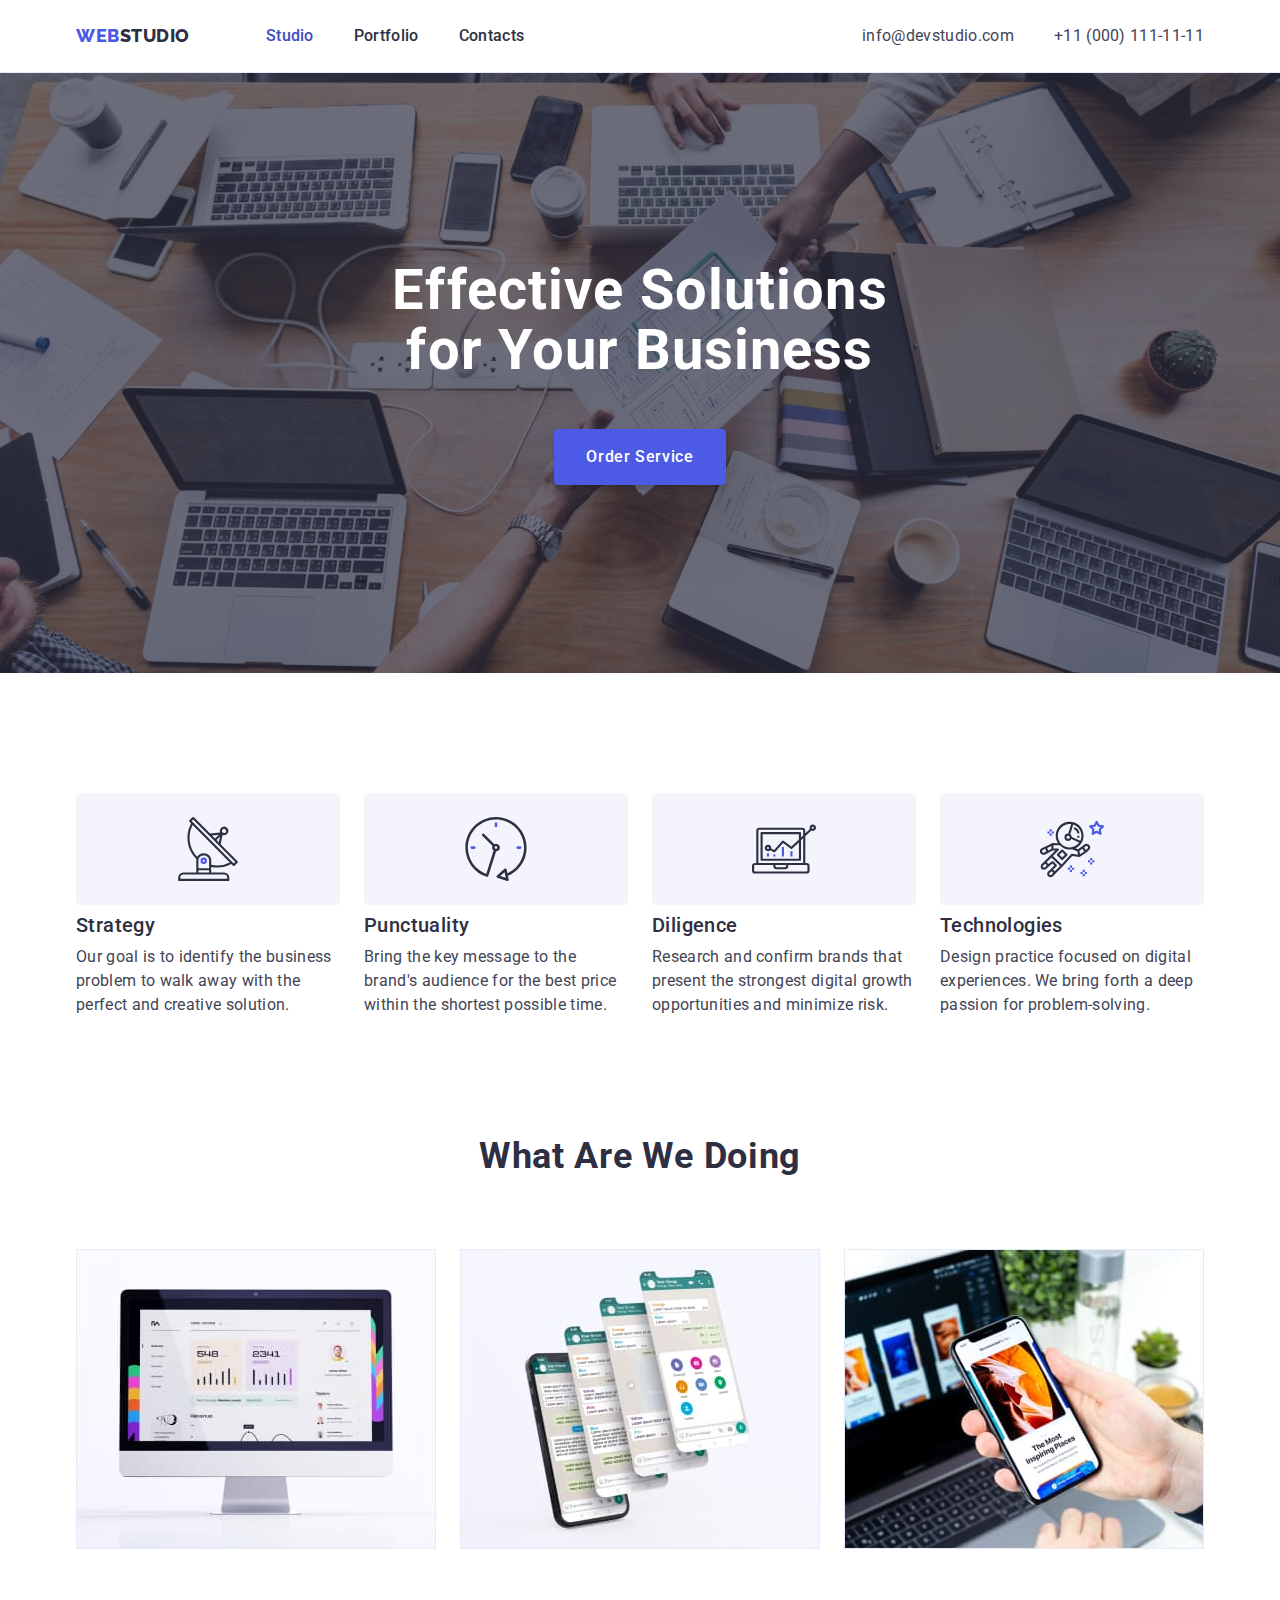
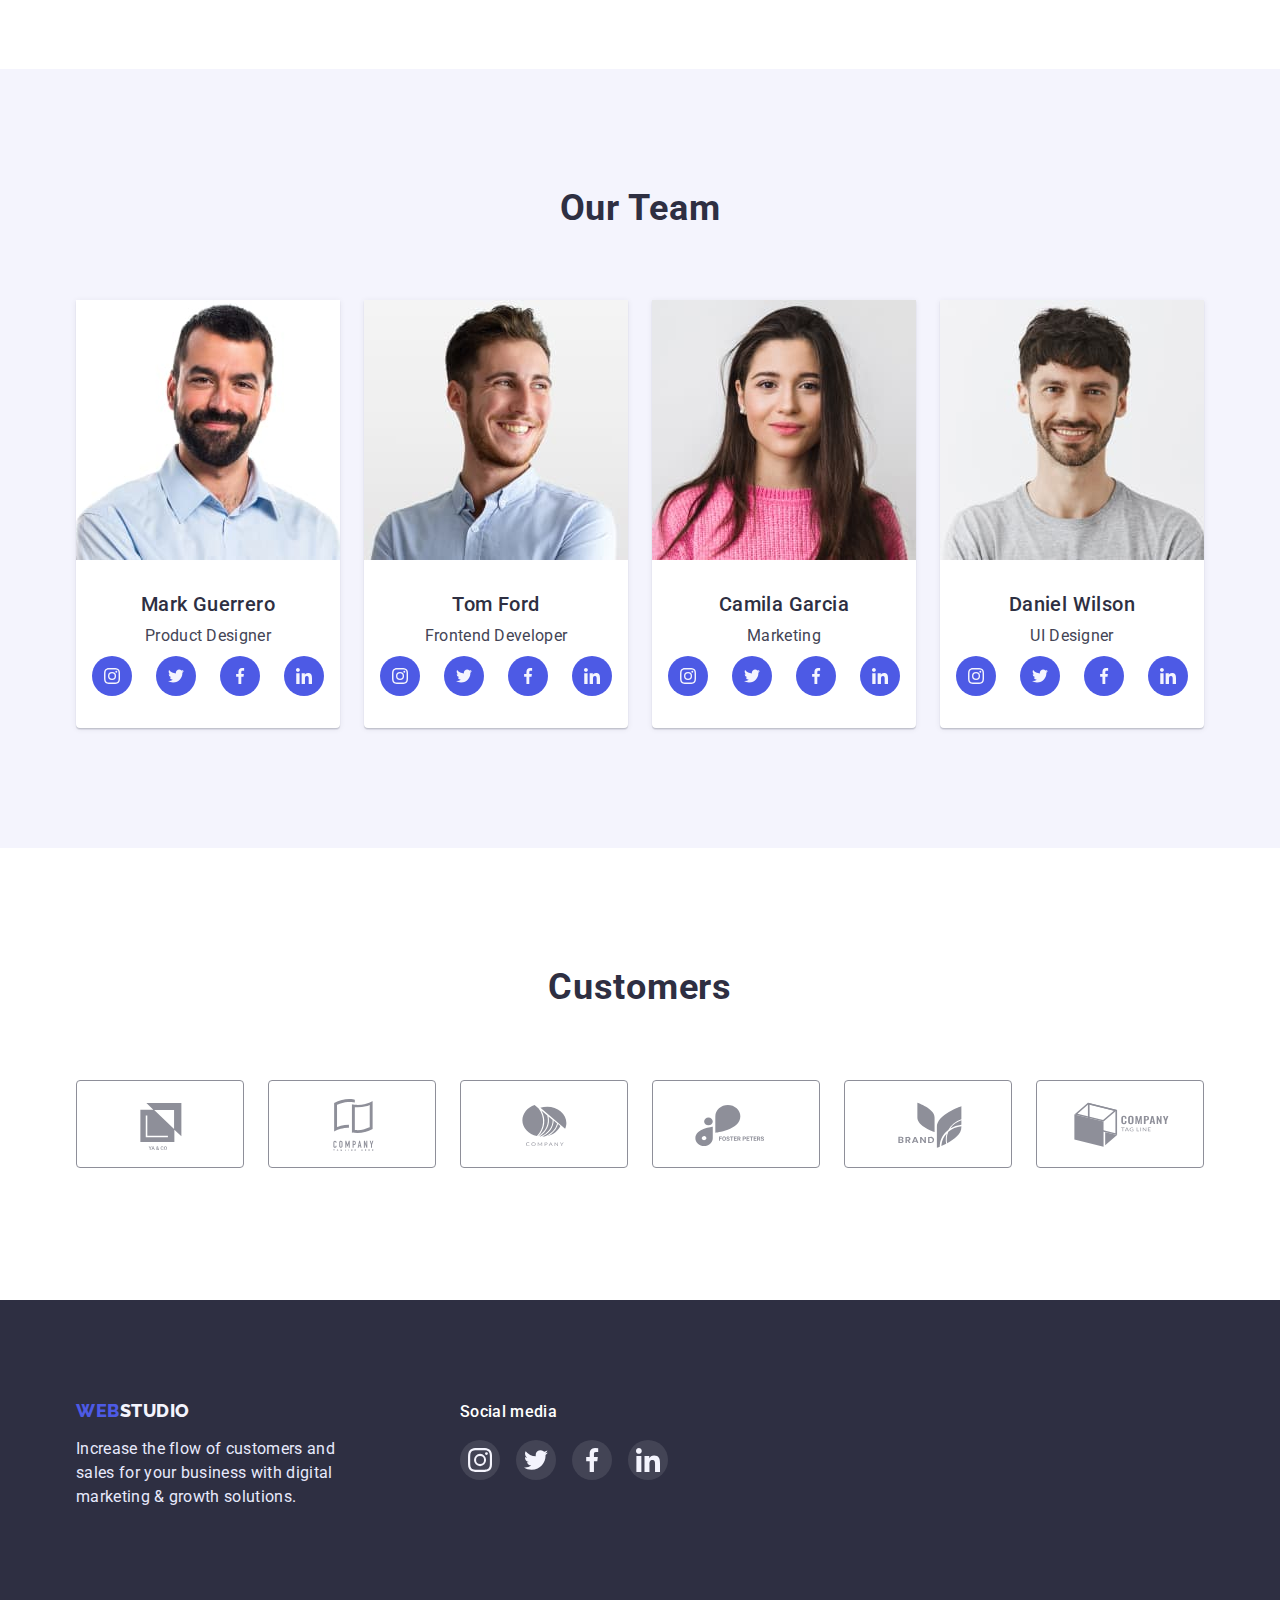
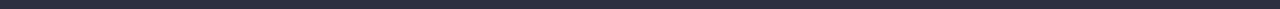
==== index.html @ c47330cb "Initial commit" ====
<!DOCTYPE html>
<html lang="en">
	<head>
		<meta charset="UTF-8" />
		<meta http-equiv="X-UA-Compatible" content="IE=edge" />
		<meta name="viewport" content="width=device-width, initial-scale=1.0" />
		<title>WebStudio</title>
		<link rel="preconnect" href="https://fonts.googleapis.com" />
		<link rel="preconnect" href="https://fonts.gstatic.com" crossorigin />
		<link
			href="https://fonts.googleapis.com/css2?family=Raleway:wght@800&family=Roboto:wght@400;500;700&display=swap"
			rel="stylesheet"
		/>
		<link
			rel="stylesheet"
			href="https://cdnjs.cloudflare.com/ajax/libs/modern-normalize/1.1.0/modern-normalize.min.css"
		/>
		<link rel="stylesheet" href="./css/styles.css" />
		<link rel="stylesheet" href="./css/index.css" />
	</head>
	<body>
		<header class="page-header">
			<div class="container nav-header">
				<nav class="nav-site">
					<a class="logo decor" href="./index.html">Web<span class="sign">Studio</span></a>
					<ul class="nav-list">
						<li class="nav-item">
							<a href="./index.html" class="link decor current">Studio</a>
						</li>
						<li class="nav-item">
							<a href="./portfolio.html" class="link decor">Portfolio</a>
						</li>
						<li class="nav-item">
							<a href="" class="link decor">Contacts</a>
						</li>
					</ul>
				</nav>
				<address>
					<ul class="contacts-list">
						<li class="contacts-item">
							<a href="mailto:info@devstudio.com" class="link decor">info@devstudio.com</a>
						</li>
						<li class="contacts-item">
							<a href="tel:+110001111111" class="link decor">+11 (000) 111-11-11</a>
						</li>
					</ul>
				</address>
			</div>
		</header>
		<main>
			<section class="hero centered">
				<div class="container">
					<h1 class="hero-title centered">Effective Solutions for Your Business</h1>
					<button class="btn" type="button">Order Service</button>
				</div>
			</section>
			<section class="section advantages">
				<div class="container">
					<h2 class="section-title centered visually-hidden">Advantages</h2>
					<ul class="advantages-list">
						<li class="advantages-item icon-antenna">
							<h3 class="title">Strategy</h3>
							<p class="text">
								Our goal is to identify the business problem to walk away with the perfect and creative solution.
							</p>
						</li>
						<li class="advantages-item icon-clock">
							<h3 class="title">Punctuality</h3>
							<p class="text">
								Bring the key message to the brand's audience for the best price within the shortest possible time.
							</p>
						</li>
						<li class="advantages-item icon-diagram">
							<h3 class="title">Diligence</h3>
							<p class="text">
								Research and confirm brands that present the strongest digital growth opportunities and minimize risk.
							</p>
						</li>
						<li class="advantages-item icon-astronaut">
							<h3 class="title">Technologies</h3>
							<p class="text">
								Design practice focused on digital experiences. We bring forth a deep passion for problem-solving.
							</p>
						</li>
					</ul>
				</div>
			</section>
			<section class="section technologies">
				<div class="container">
					<h2 class="section-title centered">What are we doing</h2>
					<ul class="technologies-list">
						<li class="technologies-item">
							<img src="./images/technologies/desktop.jpg" alt="Feature desktop" width="360" />
						</li>
						<li class="technologies-item">
							<img src="./images/technologies/mobile.jpg" alt="Feature mobile" width="360" />
						</li>
						<li class="technologies-item">
							<img src="./images/technologies/tablet.jpg" alt="Feature tablet" width="360" />
						</li>
					</ul>
				</div>
			</section>
			<section class="section team">
				<div class="container">
					<h2 class="section-title centered">Our Team</h2>
					<ul class="team-list">
						<li class="team-item">
							<img src="./images/team/Mark.jpg" alt="Mark Guerrero" width="264" />
							<div class="team-info centered">
								<h3 class="title">Mark Guerrero</h3>
								<p class="text">Product Designer</p>
								<ul class="team-social-list">
									<li class="team-social-item">
										<a href="" class="team-social-link decor">
											<svg class="team-social-icon" width="16" height="16">
												<use href="./images/symbol-defs.svg#icon-instagram"></use>
											</svg>
										</a>
									</li>
									<li class="team-social-item">
										<a href="" class="team-social-link decor">
											<svg class="team-social-icon" width="16" height="16">
												<use href="./images/symbol-defs.svg#icon-twitter"></use>
											</svg>
										</a>
									</li>
									<li class="team-social-item">
										<a href="" class="team-social-link decor">
											<svg class="team-social-icon" width="16" height="16">
												<use href="./images/symbol-defs.svg#icon-facebook"></use>
											</svg>
										</a>
									</li>
									<li class="team-social-item">
										<a href="" class="team-social-link decor">
											<svg class="team-social-icon" width="16" height="16">
												<use href="./images/symbol-defs.svg#icon-linkedin"></use>
											</svg>
										</a>
									</li>
								</ul>
							</div>
						</li>
						<li class="team-item">
							<img src="./images/team/Tom.jpg" alt="Tom Ford" width="264" />
							<div class="team-info centered">
								<h3 class="title">Tom Ford</h3>
								<p class="text">Frontend Developer</p>
								<ul class="team-social-list">
									<li class="team-social-item">
										<a href="" class="team-social-link decor">
											<svg class="team-social-icon" width="16" height="16">
												<use href="./images/symbol-defs.svg#icon-instagram"></use>
											</svg>
										</a>
									</li>
									<li class="team-social-item">
										<a href="" class="team-social-link decor">
											<svg class="team-social-icon" width="16" height="16">
												<use href="./images/symbol-defs.svg#icon-twitter"></use>
											</svg>
										</a>
									</li>
									<li class="team-social-item">
										<a href="" class="team-social-link decor">
											<svg class="team-social-icon" width="16" height="16">
												<use href="./images/symbol-defs.svg#icon-facebook"></use>
											</svg>
										</a>
									</li>
									<li class="team-social-item">
										<a href="" class="team-social-link decor">
											<svg class="team-social-icon" width="16" height="16">
												<use href="./images/symbol-defs.svg#icon-linkedin"></use>
											</svg>
										</a>
									</li>
								</ul>
							</div>
						</li>
						<li class="team-item">
							<img src="./images/team/Camila.jpg" alt="Camila Garcia" width="264" />
							<div class="team-info centered">
								<h3 class="title">Camila Garcia</h3>
								<p class="text">Marketing</p>
								<ul class="team-social-list">
									<li class="team-social-item">
										<a href="" class="team-social-link decor">
											<svg class="team-social-icon" width="16" height="16">
												<use href="./images/symbol-defs.svg#icon-instagram"></use>
											</svg>
										</a>
									</li>
									<li class="team-social-item">
										<a href="" class="team-social-link decor">
											<svg class="team-social-icon" width="16" height="16">
												<use href="./images/symbol-defs.svg#icon-twitter"></use>
											</svg>
										</a>
									</li>
									<li class="team-social-item">
										<a href="" class="team-social-link decor">
											<svg class="team-social-icon" width="16" height="16">
												<use href="./images/symbol-defs.svg#icon-facebook"></use>
											</svg>
										</a>
									</li>
									<li class="team-social-item">
										<a href="" class="team-social-link decor">
											<svg class="team-social-icon" width="16" height="16">
												<use href="./images/symbol-defs.svg#icon-linkedin"></use>
											</svg>
										</a>
									</li>
								</ul>
							</div>
						</li>
						<li class="team-item">
							<img src="./images/team/Daniel.jpg" alt="Daniel Wilson" width="264" />
							<div class="team-info centered">
								<h3 class="title">Daniel Wilson</h3>
								<p class="text">UI Designer</p>
								<ul class="team-social-list">
									<li class="team-social-item">
										<a href="" class="team-social-link decor">
											<svg class="team-social-icon" width="16" height="16">
												<use href="./images/symbol-defs.svg#icon-instagram"></use>
											</svg>
										</a>
									</li>
									<li class="team-social-item">
										<a href="" class="team-social-link decor">
											<svg class="team-social-icon" width="16" height="16">
												<use href="./images/symbol-defs.svg#icon-twitter"></use>
											</svg>
										</a>
									</li>
									<li class="team-social-item">
										<a href="" class="team-social-link decor">
											<svg class="team-social-icon" width="16" height="16">
												<use href="./images/symbol-defs.svg#icon-facebook"></use>
											</svg>
										</a>
									</li>
									<li class="team-social-item">
										<a href="" class="team-social-link decor">
											<svg class="team-social-icon" width="16" height="16">
												<use href="./images/symbol-defs.svg#icon-linkedin"></use>
											</svg>
										</a>
									</li>
								</ul>
							</div>
						</li>
					</ul>
				</div>
			</section>
			<section class="section customers">
				<div class="container">
					<h2 class="section-title centered">Customers</h2>
					<ul class="customers-list">
						<li class="customers-item">
							<a href="" class="customers-link decor">
								<svg class="customers-icon">
									<use href="./images/symbol-defs.svg#icon-yaco"></use>
								</svg>
							</a>
						</li>
						<li class="customers-item">
							<a href="" class="customers-link decor">
								<svg class="customers-icon">
									<use href="./images/symbol-defs.svg#icon-taglinehere"></use>
								</svg>
							</a>
						</li>
						<li class="customers-item">
							<a href="" class="customers-link decor">
								<svg class="customers-icon">
									<use href="./images/symbol-defs.svg#icon-company"></use>
								</svg>
							</a>
						</li>
						<li class="customers-item">
							<a href="" class="customers-link decor">
								<svg class="customers-icon">
									<use href="./images/symbol-defs.svg#icon-foster"></use>
								</svg>
							</a>
						</li>
						<li class="customers-item">
							<a href="" class="customers-link decor">
								<svg class="customers-icon">
									<use href="./images/symbol-defs.svg#icon-brand"></use>
								</svg>
							</a>
						</li>
						<li class="customers-item">
							<a href="" class="customers-link decor">
								<svg class="customers-icon">
									<use href="./images/symbol-defs.svg#icon-tagline"></use>
								</svg>
							</a>
						</li>
					</ul>
				</div>
			</section>
		</main>
		<footer class="footer-page">
			<div class="container footer-container">
				<div class="section-info">
					<a class="footer-logo decor" href="./index.html">Web<span class="sign">Studio</span></a>
					<p class="footer-text">
						Increase the flow of customers and sales for your business with digital marketing & growth solutions.
					</p>
				</div>
				<div class="footer-social-list">
					<p class="social-text">Social media</p>
					<ul class="social-list">
						<li class="social-item">
							<a href="" class="social-link decor">
								<svg class="social-icon" width="24" height="24">
									<use href="./images/symbol-defs.svg#icon-instagram"></use>
								</svg>
							</a>
						</li>
						<li class="social-item">
							<a href="" class="social-link decor">
								<svg class="social-icon" width="24" height="24">
									<use href="./images/symbol-defs.svg#icon-twitter"></use>
								</svg>
							</a>
						</li>
						<li class="social-item">
							<a href="" class="social-link decor">
								<svg class="social-icon" width="24" height="24">
									<use href="./images/symbol-defs.svg#icon-facebook"></use>
								</svg>
							</a>
						</li>
						<li class="social-item">
							<a href="" class="social-link decor">
								<svg class="social-icon" width="24" height="24">
									<use href="./images/symbol-defs.svg#icon-linkedin"></use>
								</svg>
							</a>
						</li>
					</ul>
				</div>
			</div>
		</footer>
	</body>
</html>
---- css/styles.css ----
:root {
	--main-white-color: #fff;
	--main-font: "Roboto", sans-serif;
	--secondary-font: "Raleway", sans-serif;
	--primary-color-text: #2e2f42;
	--secondary-color-text: #434455;
	--text-cloud-color: #f4f4fd;
	--text-cornflower-color: #e7e9fc;
	--iris-color: #4d5ae5;
	--ocean-color: #404bbf;
	--slate-color: #8e8f99;
	--footer-bgc: rgba(255, 255, 255, 0.1);
	--green-color: #31d0aa;
	--btn-shadow: 0px 4px 4px rgba(0, 0, 0, 0.15);
	--team-radius: 0px 0px 4px 4px;
	--team-shadow: 0px 1px 6px rgba(46, 47, 66, 0.08), 0px 1px 1px rgba(46, 47, 66, 0.16),
		0px 2px 1px rgba(46, 47, 66, 0.08);
	--btn-filter: 0px 3px 1px rgba(0, 0, 0, 0.1), 0px 2px 1px rgba(0, 0, 0, 0.08), 0px 2px 2px rgba(0, 0, 0, 0.12);
	--card-gap: 24px;
	--border-value: 1px solid #e7e9fc;
	--radius: 4px;
}

body {
	font-family: var(--main-font);
	background-color: var(--main-white-color);
	color: var(--primary-color-text);
}
ul,
ol {
	list-style: none;
	padding: 0;
	margin: 0;
}
h1,
h2,
h3,
h4,
h5,
h6,
p {
	margin: 0;
	padding: 0;
}
img {
	display: block;
	max-width: 100%;
	height: auto;
}
address {
	font-style: normal;
	margin-left: auto;
}
button {
	display: block;
	border-radius: 4px;
	border: none;
	cursor: pointer;
}
.decor {
	text-decoration: none;
}
.visually-hidden {
	position: absolute;
	width: 1px;
	height: 1px;
	margin: -1px;
	border: 0;
	padding: 0;
	white-space: nowrap;
	clip-path: inset(100%);
	clip: rect(0 0 0 0);
	overflow: hidden;
}
.container {
	width: 1158px;
	padding: 0 15px;
	margin: 0 auto;
}
.centered {
	text-align: center;
}
.section {
	padding-top: 120px;
	padding-bottom: 120px;
}
.section-title {
	margin-bottom: 72px;

	font-weight: 700;
	font-size: 36px;
	line-height: 1.1; /* 40/36 */
	letter-spacing: 0.02em;

	text-transform: capitalize;
}

/****************** Page Header *******************/
.page-header {
	padding: var(--card-gap) 0;
	border-bottom: var(--border-value);
}
.nav-header {
	display: flex;
	align-items: center;
}
.nav-site {
	display: flex;
}
.logo {
	font-family: var(--secondary-font);
	font-weight: 800;
	font-size: 18px;
	line-height: 1.3; /* 24/18 */
	letter-spacing: 0.03em;
	text-transform: uppercase;
	color: var(--iris-color);
}
.logo .sign {
	color: var(--primary-color-text);
}
.nav-list {
	display: flex;
	margin-left: 76px;
}
.nav-item:not(:last-child) {
	margin-right: 40px;
}
.nav-list .link {
	font-weight: 500;
	font-size: 16px;
	line-height: 1.5; /* 24/16 */
	letter-spacing: 0.02em;
	color: var(--primary-color-text);
}
.nav-list .link:hover,
.nav-list .link:hover {
	color: var(--ocean-color);
}
.nav-list .link.current {
	color: var(--ocean-color);
}
.contacts-list {
	display: flex;
}
.contacts-item:not(:last-child) {
	margin-right: 40px;
}
.contacts-list .link {
	font-weight: 400;
	font-size: 16px;
	line-height: 1.5; /* 24/16 */
	letter-spacing: 0.02em;
	color: var(--secondary-color-text);
}
.contacts-list .link:hover,
.contacts-list .link:hover {
	color: var(--ocean-color);
}

/****************** Page Footer *******************/
.footer-page {
	padding: 100px 0;

	background-color: var(--primary-color-text);
}
.footer-container {
	display: flex;
}
.section-info {
	margin-right: 120px;
}
.footer-logo {
	font-family: var(--secondary-font);
	font-weight: 800;
	font-size: 18px;
	line-height: 1.17; /* 21/18 */
	letter-spacing: 0.03em;
	text-transform: uppercase;
	color: var(--iris-color);
}
.footer-logo .sign {
	color: var(--text-cloud-color);
}
.footer-text {
	font-family: var(--main-font);
	font-weight: 400;
	font-size: 16px;
	line-height: 1.5; /* 24/16 */
	letter-spacing: 0.02em;
	max-width: 264px;
	margin-top: 16px;
	color: var(--text-cornflower-color);
}
.social-text {
	margin-bottom: 16px;
	font-weight: 500;
	font-size: 16px;
	line-height: 1.5; /* 24/16 */
	letter-spacing: 0.02em;
	color: var(--main-white-color);
}
.social-list {
	display: flex;
}
.social-item {
	display: flex;
	align-items: baseline;
}
.social-item:not(:last-child) {
	margin-right: 16px;
}
.social-link {
	display: flex;
	justify-content: center;
	align-items: center;
	width: 40px;
	height: 40px;
	border-radius: 50%;
	background-color: var(--footer-bgc);
}
.social-link:hover,
.social-link:focus {
	background-color: var(--green-color);
}
---- css/index.css ----
/****************** Page Hero *******************/
.hero {
	max-width: 1440px;
	min-height: 600px;
	padding: 188px 0;
	margin-right: auto;
	margin-left: auto;
	background-color: var(--primary-color-text);
	background-image: linear-gradient(to right, rgba(46, 47, 66, 0.7), rgba(46, 47, 66, 0.7)),
		url(../images/hero/hero-fon.jpg);
	background-repeat: no-repeat;
	background-position: center;
	background-size: cover;
}
.hero-title {
	max-width: 585px;
	margin: 0 auto 48px;

	font-weight: 700;
	font-size: 56px;
	line-height: 1.07; /* 60/56 */
	letter-spacing: 0.02em;
	color: var(--main-white-color);
}
.btn {
	min-width: 169px;
	padding: 16px 32px;
	margin: 0 auto;
	border: transparent;

	font-family: var(--main-font);
	font-weight: 500;
	font-size: 16px;
	line-height: 1.5; /* 24/16 */
	letter-spacing: 0.04em;
	background-color: var(--iris-color);
	color: var(--main-white-color);

	box-shadow: var(--btn-shadow);
}
.btn:hover,
.btn:focus {
	background-color: var(--ocean-color);
}

/****************** Page Advantages *******************/
.advantages-list {
	display: flex;
	align-items: center;
}
.advantages-item {
	max-width: 264px;
	margin-right: var(--card-gap);
}
.advantages-item:last-child {
	margin-right: 0;
}
.advantages-item::before {
	display: block;
	content: "";
	padding: 24px 100px;
	margin-bottom: 8px;
	height: 112px;
	background-repeat: no-repeat;
	background-size: 64px 64px;
	background-position: center center;
	background-color: var(--text-cloud-color);
	border-radius: var(--radius);
}
.icon-antenna::before {
	background-image: url(../images/advantages/antenna.svg);
}
.icon-clock::before {
	background-image: url(../images/advantages/clock.svg);
}
.icon-diagram::before {
	background-image: url(../images/advantages/diagram.svg);
}
.icon-astronaut::before {
	background-image: url(../images/advantages/astronaut.svg);
}
.advantages-list .title {
	margin-bottom: 8px;
}
.advantages-list .title,
.team-info .title {
	font-weight: 500;
	font-size: 20px;
	line-height: 1.2; /* 24/20 */
	letter-spacing: 0.02em;
}
.advantages-list .text,
.team-info .text {
	font-weight: 400;
	font-size: 16px;
	line-height: 1.5; /* 24/16 */
	letter-spacing: 0.02em;
	color: var(--secondary-color-text);
}

/****************** Page Technologies *******************/
.section.technologies {
	padding-top: 0;
}
.technologies-list {
	display: flex;
}
.technologies-item:not(:last-child),
.team-item:not(:last-child) {
	margin-right: var(--card-gap);
}

/****************** Page Team *******************/
.team {
	background-color: var(--text-cloud-color);
}
.team-list {
	display: flex;
	align-items: center;
}
.team-item {
	border-radius: var(--team-radius);
	background-color: var(--main-white-color);
	box-shadow: var(--team-shadow);
}
.team-info {
	padding: 32px 16px;
}
.team-info .title,
.team-info .text {
	margin-bottom: 8px;
}
.team-social-list {
	display: flex;
}
.team-social-item:not(:last-child) {
	margin-right: 24px;
}
.team-social-link {
	display: flex;
	justify-content: center;
	align-items: center;
	width: 40px;
	height: 40px;
	border-radius: 50%;
	background-color: var(--iris-color);
}
.team-social-link:hover,
.team-social-link:focus {
	background-color: var(--ocean-color);
}

/****************** Page Customers *******************/
.section.customers {
	padding-bottom: 132px;
}
.customers-list {
	display: flex;
	justify-content: center;
	align-items: center;
}
.customers-item:not(:last-child) {
	margin-right: 24px;
}
.customers-link {
	display: flex;
	justify-content: center;
	align-items: center;
	width: 168px;
	height: 88px;
	border: 1px solid currentColor;
	border-radius: var(--radius);
	color: var(--slate-color);
}
.customers-icon {
	width: 104px;
	height: 56px;
	fill: currentColor;
}
.customers-link:hover,
.customers-link:focus {
	color: var(--ocean-color);
}
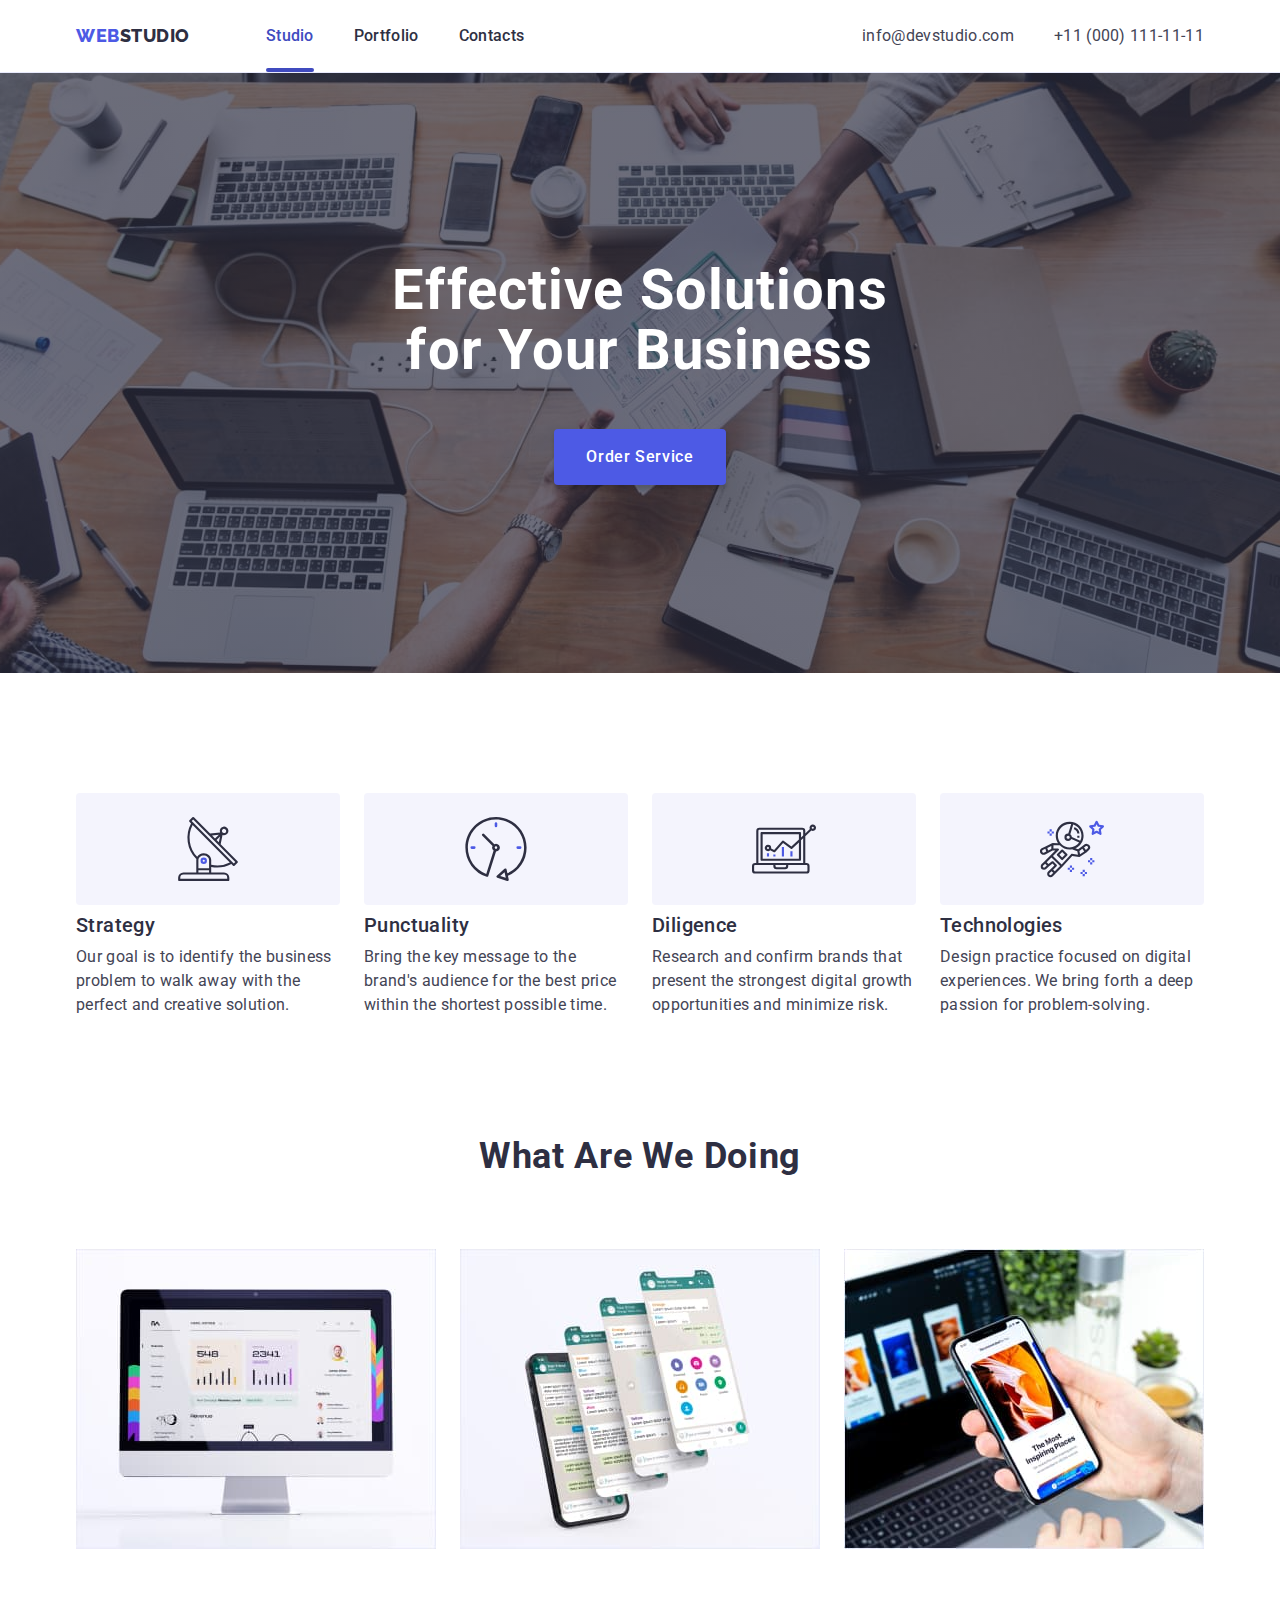
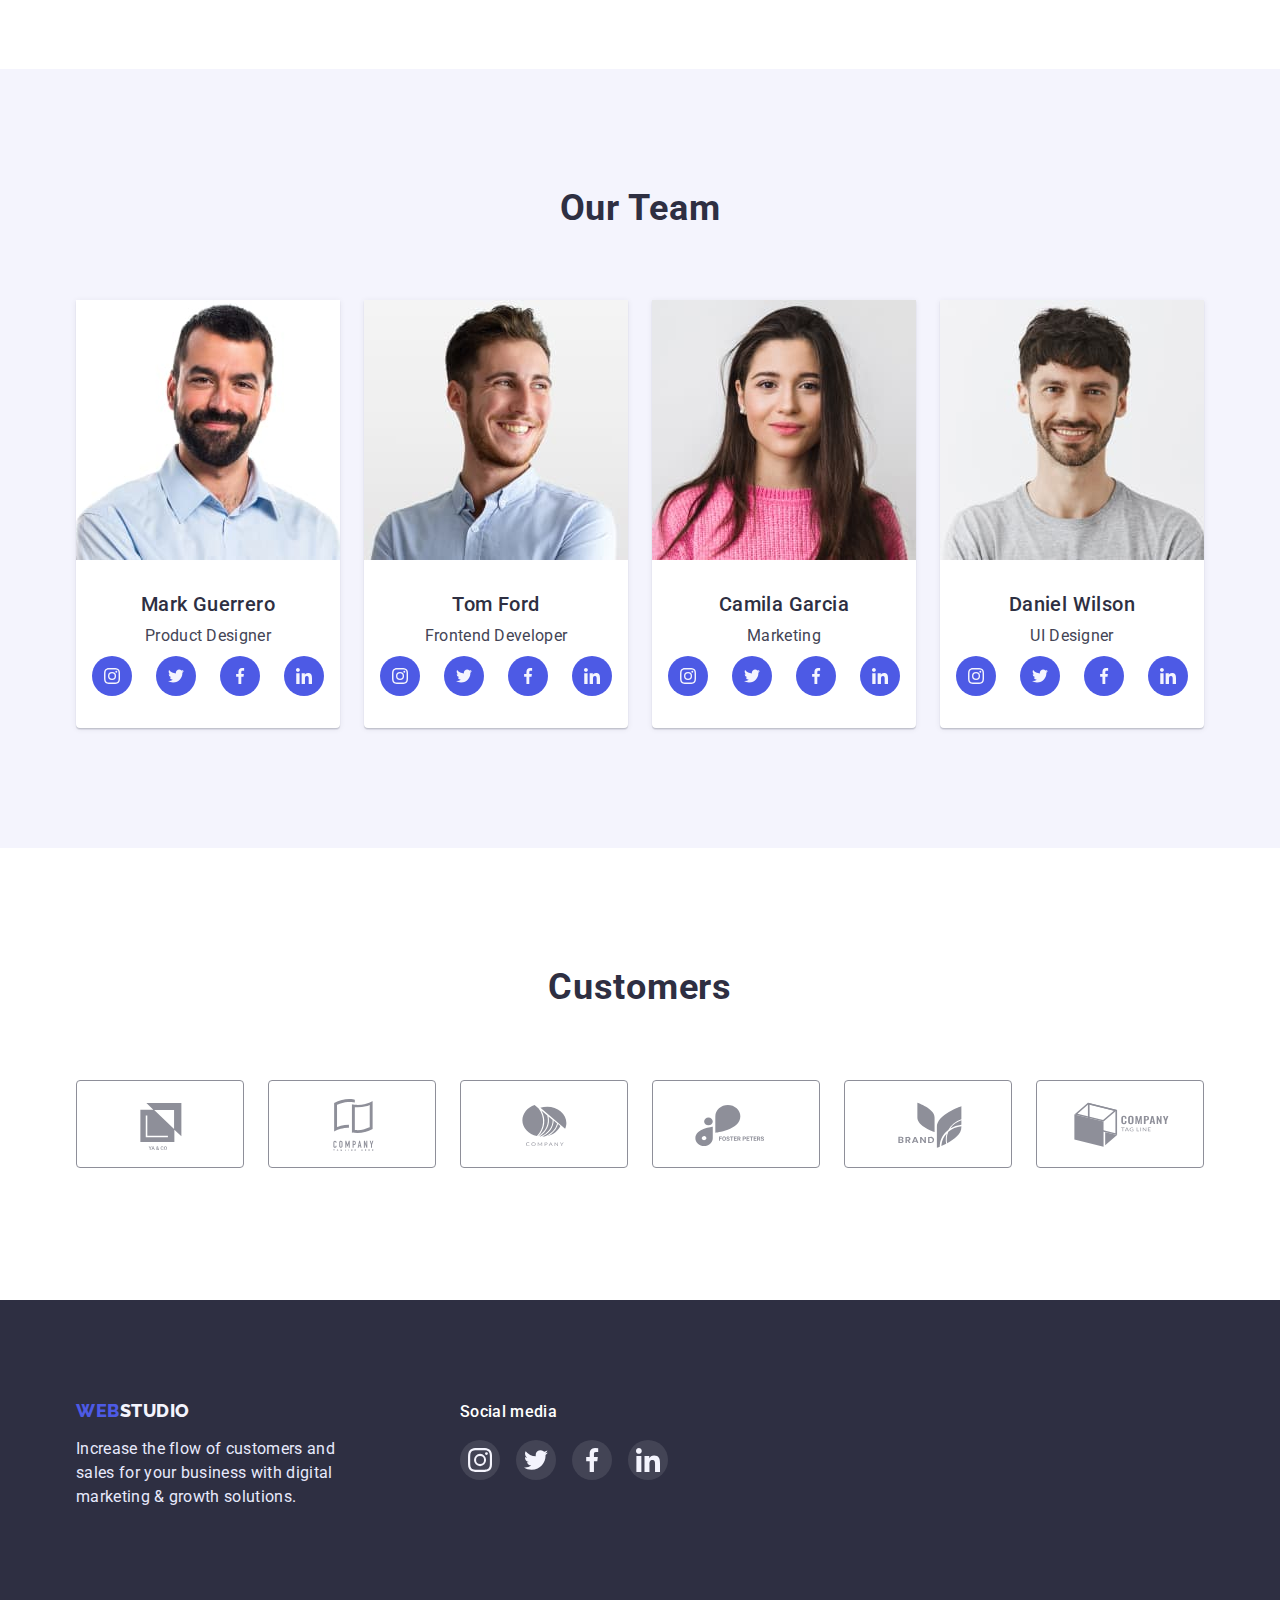
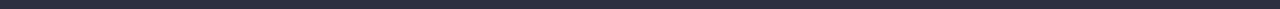
==== commit 7ff7f4b1: "feat: add bordar and modal" ====
--- a/index.html
+++ b/index.html
@@ -17,6 +17,7 @@
 		/>
 		<link rel="stylesheet" href="./css/styles.css" />
 		<link rel="stylesheet" href="./css/index.css" />
+		<link rel="stylesheet" href="./css/modal.css" />
 	</head>
 	<body>
 		<header class="page-header">
@@ -51,7 +52,7 @@
 			<section class="hero centered">
 				<div class="container">
 					<h1 class="hero-title centered">Effective Solutions for Your Business</h1>
-					<button class="btn" type="button">Order Service</button>
+					<button class="btn" type="button" data-modal-open>Order Service</button>
 				</div>
 			</section>
 			<section class="section advantages">
@@ -349,5 +350,15 @@
 				</div>
 			</div>
 		</footer>
+		<div class="backdrop is-hidden" data-modal>
+			<div class="modal">
+				<button data-modal-close>
+					<svg class="close" width="8" height="8">
+						<use href="./images/symbol-defs.svg#icon-close"></use>
+					</svg>
+				</button>
+			</div>
+		</div>
+		<script src="./js/modal.js"></script>
 	</body>
 </html>
--- a/css/styles.css
+++ b/css/styles.css
@@ -11,14 +11,18 @@
 	--slate-color: #8e8f99;
 	--footer-bgc: rgba(255, 255, 255, 0.1);
 	--green-color: #31d0aa;
+	--modal-fon: #fcfcfc;
 	--btn-shadow: 0px 4px 4px rgba(0, 0, 0, 0.15);
 	--team-radius: 0px 0px 4px 4px;
 	--team-shadow: 0px 1px 6px rgba(46, 47, 66, 0.08), 0px 1px 1px rgba(46, 47, 66, 0.16),
 		0px 2px 1px rgba(46, 47, 66, 0.08);
 	--btn-filter: 0px 3px 1px rgba(0, 0, 0, 0.1), 0px 2px 1px rgba(0, 0, 0, 0.08), 0px 2px 2px rgba(0, 0, 0, 0.12);
+	--modal-shadow: 0px 1px 1px rgba(0, 0, 0, 0.14), 0px 1px 3px rgba(0, 0, 0, 0.12), 0px 2px 1px rgba(0, 0, 0, 0.2);
+	--modal-backdrop: rgba(46, 47, 66, 0.4);
 	--card-gap: 24px;
 	--border-value: 1px solid #e7e9fc;
 	--radius: 4px;
+	--time-function: 250ms cubic-bezier(0.4, 0, 0.2, 1);
 }
 
 body {
@@ -53,7 +57,7 @@
 }
 button {
 	display: block;
-	border-radius: 4px;
+	border-radius: var(--radius);
 	border: none;
 	cursor: pointer;
 }
@@ -97,7 +101,6 @@
 
 /****************** Page Header *******************/
 .page-header {
-	padding: var(--card-gap) 0;
 	border-bottom: var(--border-value);
 }
 .nav-header {
@@ -106,6 +109,7 @@
 }
 .nav-site {
 	display: flex;
+  align-items: center;
 }
 .logo {
 	font-family: var(--secondary-font);
@@ -127,18 +131,36 @@
 	margin-right: 40px;
 }
 .nav-list .link {
+  display: block;
+	padding: var(--card-gap) 0;
 	font-weight: 500;
 	font-size: 16px;
 	line-height: 1.5; /* 24/16 */
 	letter-spacing: 0.02em;
 	color: var(--primary-color-text);
+
+	transition: color var(--time-function);
 }
 .nav-list .link:hover,
-.nav-list .link:hover {
+.nav-list .link:focus {
 	color: var(--ocean-color);
 }
 .nav-list .link.current {
+	position: relative;
+	display: block;
+
 	color: var(--ocean-color);
+}
+.link.current::after {
+	position: absolute;
+	display: block;
+	left: 0;
+	bottom: 0;
+	content: "";
+	width: 100%;
+	height: 4px;
+	border-radius: 2px;
+	background-color: var(--ocean-color);
 }
 .contacts-list {
 	display: flex;
@@ -152,9 +174,11 @@
 	line-height: 1.5; /* 24/16 */
 	letter-spacing: 0.02em;
 	color: var(--secondary-color-text);
+
+	transition: color var(--time-function);
 }
 .contacts-list .link:hover,
-.contacts-list .link:hover {
+.contacts-list .link:focus {
 	color: var(--ocean-color);
 }
 
@@ -218,6 +242,8 @@
 	height: 40px;
 	border-radius: 50%;
 	background-color: var(--footer-bgc);
+
+	transition: background-color var(--time-function);
 }
 .social-link:hover,
 .social-link:focus {
--- a/css/index.css
+++ b/css/index.css
@@ -37,6 +37,8 @@
 	color: var(--main-white-color);
 
 	box-shadow: var(--btn-shadow);
+
+	transition: background-color var(--time-function);
 }
 .btn:hover,
 .btn:focus {
@@ -144,6 +146,8 @@
 	height: 40px;
 	border-radius: 50%;
 	background-color: var(--iris-color);
+
+	transition: background-color var(--time-function);
 }
 .team-social-link:hover,
 .team-social-link:focus {
@@ -171,13 +175,15 @@
 	border: 1px solid currentColor;
 	border-radius: var(--radius);
 	color: var(--slate-color);
+
+  transition: color var(--time-function);
+}
+.customers-link:hover,
+.customers-link:focus {
+	color: var(--ocean-color);
 }
 .customers-icon {
 	width: 104px;
 	height: 56px;
 	fill: currentColor;
 }
-.customers-link:hover,
-.customers-link:focus {
-	color: var(--ocean-color);
-}
--- a/css/modal.css
+++ b/css/modal.css
@@ -0,0 +1,23 @@
+.backdrop {
+	position: fixed;
+	top: 0;
+	left: 0;
+	width: 100%;
+	height: 100%;
+	background-color: var(--modal-backdrop);
+}
+.backdrop.is-hidden {
+  opacity: 0;
+  pointer-events: none;
+}
+.modal {
+	position: absolute;
+	top: 50%;
+	left: 50%;
+	transform: translate(-50%, -50%);
+	border-radius: var(--radius);
+	min-width: 408px;
+	min-height: 576px;
+	background-color: var(--modal-fon);
+	box-shadow: var(--modal-shadow);
+}
